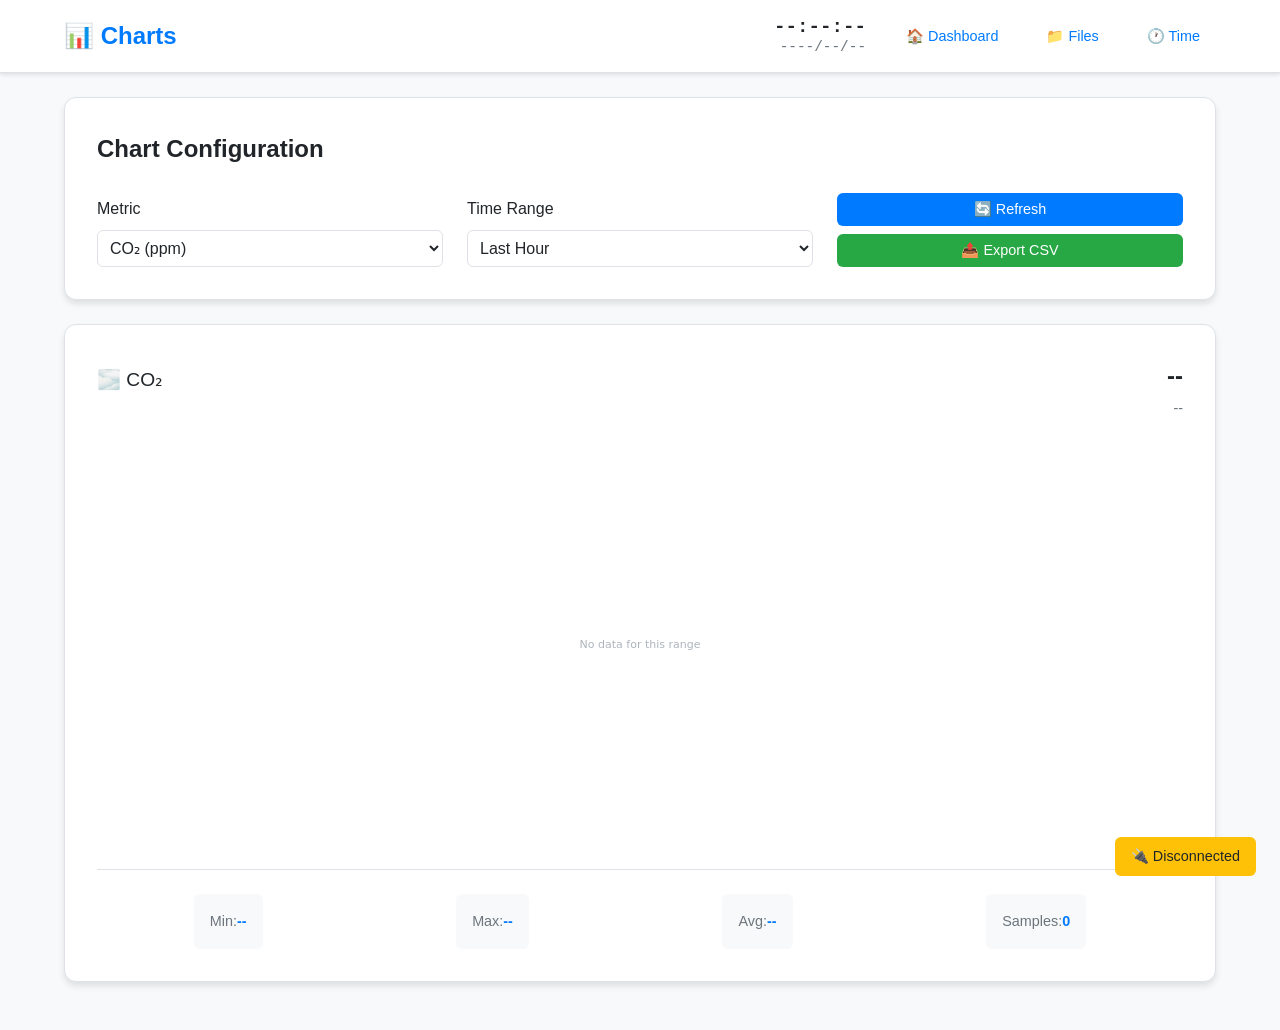
==== data/www/chart.html @ 93c886a1 "Initial commit: ESP32 air quality monitor Self-contained CO2/temperature/humidity monitor. Reads an " ====
<!DOCTYPE html>
<html lang="en">
<head>
    <meta charset="UTF-8">
    <meta name="viewport" content="width=device-width, initial-scale=1.0">
    <title>Charts — AQ-Meter Pro</title>
    <link rel="stylesheet" href="style.css">
</head>
<body>
    <nav class="navbar">
        <div class="nav-container">
            <h1 class="nav-title">📊 Charts</h1>
            <div class="nav-controls">
                <div class="real-time-clock">
                    <div id="currentTime" class="clock-display">--:--:--</div>
                    <div id="currentDate" class="date-display">----/--/--</div>
                </div>
                <nav class="nav-links">
                    <a href="/" class="nav-link">🏠 Dashboard</a>
                    <a href="/files.html" class="nav-link">📁 Files</a>
                    <a href="/clock.html" class="nav-link">🕐 Time</a>
                </nav>
            </div>
        </div>
    </nav>

    <div class="container">
        <div class="card controls-card">
            <h2>Chart Configuration</h2>
            <div class="controls-grid">
                <div class="control-group">
                    <label for="chartType">Metric</label>
                    <select id="chartType">
                        <option value="co2">CO₂ (ppm)</option>
                        <option value="temperature">Temperature (°C)</option>
                        <option value="humidity">Humidity (%)</option>
                    </select>
                </div>
                <div class="control-group">
                    <label for="timeRange">Time Range</label>
                    <select id="timeRange">
                        <option value="3600">Last Hour</option>
                        <option value="86400">Last 24 Hours</option>
                        <option value="604800">Last 7 Days</option>
                    </select>
                </div>
                <div class="control-group">
                    <button id="refreshBtn" class="refresh-btn">🔄 Refresh</button>
                    <button id="exportBtn" class="export-btn">📤 Export CSV</button>
                </div>
            </div>
        </div>

        <div class="card main-chart-card">
            <div class="chart-header">
                <h3 id="chartTitle">🌫️ CO₂</h3>
                <div class="chart-info">
                    <span class="current-value" id="currentValue">--</span>
                    <span class="chart-status" id="chartStatus">--</span>
                </div>
            </div>
            <div class="chart-container large">
                <canvas id="mainChart"></canvas>
            </div>
            <div class="chart-stats">
                <div class="stat-item"><span class="stat-label">Min:</span> <span class="stat-value" id="minValue">--</span></div>
                <div class="stat-item"><span class="stat-label">Max:</span> <span class="stat-value" id="maxValue">--</span></div>
                <div class="stat-item"><span class="stat-label">Avg:</span> <span class="stat-value" id="avgValue">--</span></div>
                <div class="stat-item"><span class="stat-label">Samples:</span> <span class="stat-value" id="sampleCount">--</span></div>
            </div>
        </div>
    </div>

    <div id="connectionStatus" class="connection-status">
        <span id="wsStatus">🔗 Connecting…</span>
    </div>

    <script src="common.js"></script>
    <script src="chart-lite.js"></script>
    <script src="charts.js"></script>
</body>
</html>
---- data/www/style.css ----
/**
 * AQ-Meter — styles for the four pages (dashboard, charts, files, clock).
 * Light theme only, responsive, offline. Only classes the HTML and the
 * JS-generated markup actually use are kept here.
 */

/* ═══════════════════════════════════════════════════════════════
   Variables
   ═══════════════════════════════════════════════════════════════ */

:root {
    --bg-primary: #ffffff;
    --bg-secondary: #f8f9fa;
    --bg-tertiary: #e9ecef;
    --text-primary: #212529;
    --text-secondary: #6c757d;
    --text-muted: #adb5bd;

    --accent-primary: #007bff;
    --accent-success: #28a745;
    --accent-warning: #ffc107;
    --accent-danger: #dc3545;
    --accent-info: #17a2b8;

    --border-color: #dee2e6;
    --shadow-light: rgba(0, 0, 0, 0.1);
    --shadow-medium: rgba(0, 0, 0, 0.15);

    --metric-co2: #ff6b6b;
    --metric-temp: #4ecdc4;
    --metric-humidity: #45b7d1;

    --border-radius: 12px;
    --border-radius-sm: 6px;
    --spacing-xs: 0.5rem;
    --spacing-sm: 1rem;
    --spacing-md: 1.5rem;
    --spacing-lg: 2rem;
    --spacing-xl: 3rem;
}

/* ═══════════════════════════════════════════════════════════════
   Base
   ═══════════════════════════════════════════════════════════════ */

* {
    margin: 0;
    padding: 0;
    box-sizing: border-box;
}

body {
    font-family: -apple-system, BlinkMacSystemFont, 'Segoe UI', Roboto, Oxygen, Ubuntu, Cantarell, sans-serif;
    background-color: var(--bg-secondary);
    color: var(--text-primary);
    line-height: 1.6;
}

.container {
    max-width: 1200px;
    margin: 0 auto;
    padding: var(--spacing-md);
}

/* ═══════════════════════════════════════════════════════════════
   Navigation
   ═══════════════════════════════════════════════════════════════ */

.navbar {
    background-color: var(--bg-primary);
    border-bottom: 1px solid var(--border-color);
    padding: var(--spacing-sm) 0;
    position: sticky;
    top: 0;
    z-index: 1000;
    box-shadow: 0 2px 4px var(--shadow-light);
}

.nav-container {
    max-width: 1200px;
    margin: 0 auto;
    padding: 0 var(--spacing-md);
    display: flex;
    justify-content: space-between;
    align-items: center;
}

.nav-title {
    font-size: 1.5rem;
    font-weight: 700;
    color: var(--accent-primary);
    margin: 0;
}

.nav-controls {
    display: flex;
    align-items: center;
    gap: var(--spacing-md);
}

.nav-links {
    display: flex;
    gap: var(--spacing-sm);
}

.nav-link {
    color: var(--accent-primary);
    text-decoration: none;
    padding: var(--spacing-xs) var(--spacing-sm);
    border-radius: var(--border-radius-sm);
    font-size: 0.9rem;
    font-weight: 500;
    transition: all 0.2s ease;
}

.nav-link:hover {
    background: var(--bg-secondary);
    color: #0056b3;
    transform: translateY(-1px);
}

.real-time-clock {
    text-align: right;
    font-family: 'Courier New', monospace;
}

.clock-display {
    font-size: 1.2rem;
    font-weight: 600;
    color: var(--text-primary);
    line-height: 1.2;
}

.date-display {
    font-size: 0.9rem;
    color: var(--text-secondary);
    line-height: 1.2;
}

/* ═══════════════════════════════════════════════════════════════
   Cards
   ═══════════════════════════════════════════════════════════════ */

.card {
    background-color: var(--bg-primary);
    border-radius: var(--border-radius);
    padding: var(--spacing-lg);
    margin-bottom: var(--spacing-md);
    box-shadow: 0 4px 6px var(--shadow-light);
    border: 1px solid var(--border-color);
    transition: all 0.3s ease;
}

.card:hover {
    transform: translateY(-2px);
    box-shadow: 0 8px 15px var(--shadow-medium);
}

.card h2 {
    margin-bottom: var(--spacing-md);
    color: var(--text-primary);
    font-size: 1.5rem;
    font-weight: 600;
}

.card h3 {
    margin-bottom: var(--spacing-sm);
    color: var(--text-primary);
    font-size: 1.2rem;
    font-weight: 500;
}

/* ═══════════════════════════════════════════════════════════════
   Status bar
   ═══════════════════════════════════════════════════════════════ */

.status-bar {
    display: grid;
    grid-template-columns: repeat(auto-fit, minmax(150px, 1fr));
    gap: var(--spacing-sm);
    background: var(--bg-primary);
    padding: var(--spacing-sm);
    border-radius: var(--border-radius);
    margin-bottom: var(--spacing-md);
    box-shadow: 0 2px 4px var(--shadow-light);
}

.status-item {
    display: flex;
    align-items: center;
    gap: var(--spacing-xs);
    padding: var(--spacing-xs);
    border-radius: var(--border-radius-sm);
    background: var(--bg-secondary);
}

.status-indicator {
    font-size: 1.2rem;
}

/* ═══════════════════════════════════════════════════════════════
   Dashboard grid + metrics
   ═══════════════════════════════════════════════════════════════ */

.dashboard-grid {
    display: grid;
    grid-template-columns: repeat(auto-fit, minmax(350px, 1fr));
    gap: var(--spacing-md);
}

.readings-card {
    grid-column: 1 / -1;
}

.metrics-grid {
    display: grid;
    grid-template-columns: repeat(auto-fit, minmax(200px, 1fr));
    gap: var(--spacing-md);
    margin-bottom: var(--spacing-md);
}

.metric {
    background: var(--bg-secondary);
    border-radius: var(--border-radius);
    padding: var(--spacing-lg);
    text-align: center;
    cursor: pointer;
    transition: all 0.3s ease;
    border: 2px solid transparent;
}

.metric:hover {
    transform: translateY(-3px);
    box-shadow: 0 8px 20px var(--shadow-medium);
}

.co2-metric      { border-color: var(--metric-co2); }
.temp-metric     { border-color: var(--metric-temp); }
.humidity-metric { border-color: var(--metric-humidity); }

.metric-icon {
    font-size: 2.5rem;
    margin-bottom: var(--spacing-sm);
}

.metric-value {
    font-size: 2.5rem;
    font-weight: 700;
    margin-bottom: var(--spacing-xs);
    color: var(--text-primary);
}

.metric-unit {
    font-size: 0.9rem;
    color: var(--text-secondary);
    margin-bottom: var(--spacing-xs);
}

.metric-status {
    padding: var(--spacing-xs) var(--spacing-sm);
    border-radius: var(--border-radius-sm);
    font-size: 0.8rem;
    font-weight: 600;
    text-transform: uppercase;
}

.metric-status.good    { background: var(--accent-success); color: white; }
.metric-status.warning { background: var(--accent-warning); color: #212529; }
.metric-status.bad     { background: var(--accent-danger); color: white; }

.last-updated {
    text-align: center;
    font-size: 0.9rem;
    color: var(--text-secondary);
    font-style: italic;
}

.metric-link {
    text-decoration: none;
    color: inherit;
    display: block;
    transition: transform 0.3s ease, box-shadow 0.3s ease;
    cursor: pointer;
    position: relative;
    border-radius: var(--border-radius);
    overflow: hidden;
    background-color: rgba(255, 255, 255, 0.85);
    box-shadow: 0 4px 8px var(--shadow-light);
    animation: pulse-subtle 2.5s infinite;
    border: 2px solid transparent;
}

@keyframes pulse-subtle {
    0%   { box-shadow: 0 4px 8px var(--shadow-light); }
    50%  { box-shadow: 0 4px 12px rgba(0, 123, 255, 0.4); border-color: rgba(0, 123, 255, 0.2); }
    100% { box-shadow: 0 4px 8px var(--shadow-light); }
}

.metric-link:hover {
    transform: translateY(-5px);
    box-shadow: 0 8px 16px var(--shadow-medium);
    background-color: rgba(255, 255, 255, 0.95);
    animation: none;
}

.metric-link:hover .metric {
    box-shadow: 0 10px 15px var(--shadow-medium);
    background-color: rgba(0, 123, 255, 0.05);
}

.metric-link .metric-value {
    position: relative;
    z-index: 2;
    transition: transform 0.2s ease;
}

.metric-link:hover .metric-value {
    transform: scale(1.05);
}

/* ═══════════════════════════════════════════════════════════════
   Charts
   ═══════════════════════════════════════════════════════════════ */

.chart-preview-card {
    grid-column: 1 / -1;
}

.mini-chart-container,
.chart-container {
    position: relative;
    height: 200px;
    margin: var(--spacing-md) 0;
}

/* Give the canvas an explicit CSS box. Without this it keeps the 300x150
   intrinsic default, so chart-lite.js reads clientWidth = 300 and the chart
   never fills its card — and because it then writes width/height attributes
   scaled by devicePixelRatio, on a HiDPI screen the element grows past the
   card instead. Sizing from CSS makes the backing-store maths correct. */
.mini-chart-container canvas,
.chart-container canvas {
    display: block;
    width: 100%;
    height: 100%;
}

.chart-container.large {
    height: 400px;
}

.chart-header {
    display: flex;
    justify-content: space-between;
    align-items: center;
    margin-bottom: var(--spacing-md);
}

.chart-info {
    text-align: right;
}

.current-value {
    display: block;
    font-size: 1.5rem;
    font-weight: 600;
    color: var(--text-primary);
}

.chart-status {
    font-size: 0.9rem;
    color: var(--text-secondary);
}

.chart-stats {
    display: flex;
    justify-content: space-around;
    margin-top: var(--spacing-md);
    padding-top: var(--spacing-md);
    border-top: 1px solid var(--border-color);
    font-size: 0.9rem;
    color: var(--text-secondary);
}

/* ═══════════════════════════════════════════════════════════════
   Controls / forms (chart config, settings, calibration)
   ═══════════════════════════════════════════════════════════════ */

.controls-card {
    margin-bottom: var(--spacing-md);
}

.controls-grid {
    display: grid;
    grid-template-columns: repeat(auto-fit, minmax(200px, 1fr));
    gap: var(--spacing-md);
    align-items: end;
}

.control-group {
    display: flex;
    flex-direction: column;
    gap: var(--spacing-xs);
}

.control-group label {
    font-weight: 500;
    color: var(--text-primary);
}

.control-group select,
.control-group input {
    padding: var(--spacing-xs);
    border: 1px solid var(--border-color);
    border-radius: var(--border-radius-sm);
    background: var(--bg-primary);
    color: var(--text-primary);
    font-size: 1rem;
}

.settings-card .control-group,
.calibration-card .control-group {
    margin-bottom: var(--spacing-md);
}

.inline-controls {
    display: flex;
    gap: var(--spacing-sm);
    align-items: center;
}

.inline-controls input {
    flex: 1;
    min-width: 0;
    padding: var(--spacing-xs);
    border: 1px solid var(--border-color);
    border-radius: var(--border-radius-sm);
    background: var(--bg-primary);
    color: var(--text-primary);
    font-size: 1rem;
}

.toggle-row {
    display: flex;
    align-items: center;
    gap: var(--spacing-sm);
    cursor: pointer;
    font-weight: 500;
}

.toggle-row input[type="checkbox"] {
    width: 20px;
    height: 20px;
    cursor: pointer;
}

.hint {
    font-size: 0.85rem;
    color: var(--text-secondary);
    margin-top: var(--spacing-xs);
}

.refresh-btn,
.export-btn {
    background: var(--accent-primary);
    color: white;
    border: none;
    padding: var(--spacing-xs) var(--spacing-sm);
    border-radius: var(--border-radius-sm);
    cursor: pointer;
    font-size: 0.9rem;
    transition: all 0.2s ease;
}

.export-btn {
    background: var(--accent-success);
}

.refresh-btn:hover {
    background: #0056b3;
}

.export-btn:hover {
    background: #1e7e34;
}

/* ═══════════════════════════════════════════════════════════════
   File manager
   ═══════════════════════════════════════════════════════════════ */

.storage-info {
    background: linear-gradient(135deg, var(--bg-primary), var(--bg-secondary));
}

.storage-stats {
    display: grid;
    grid-template-columns: repeat(auto-fit, minmax(150px, 1fr));
    gap: var(--spacing-md);
    margin-bottom: var(--spacing-md);
}

.stat-item {
    display: flex;
    justify-content: space-between;
    align-items: center;
    padding: var(--spacing-sm);
    background: var(--bg-secondary);
    border-radius: var(--border-radius-sm);
}

.stat-label {
    font-weight: 500;
    color: var(--text-secondary);
}

.stat-value {
    font-weight: 600;
    color: var(--accent-primary);
}

.storage-bar {
    height: 8px;
    background: var(--bg-tertiary);
    border-radius: 4px;
    overflow: hidden;
}

.storage-progress {
    height: 100%;
    background: linear-gradient(90deg, var(--accent-success), var(--accent-warning));
    transition: width 0.3s ease;
}

.file-controls {
    display: flex;
    justify-content: space-between;
    align-items: center;
    margin-bottom: var(--spacing-md);
    gap: var(--spacing-md);
}

.current-path {
    flex: 1;
    font-family: 'Courier New', monospace;
    font-size: 0.9rem;
    color: var(--text-secondary);
    overflow-x: auto;
    white-space: nowrap;
}

.file-table-container {
    overflow-x: auto;
    border-radius: var(--border-radius);
    border: 1px solid var(--border-color);
}

.file-table {
    width: 100%;
    border-collapse: collapse;
    background: var(--bg-primary);
}

.file-table th,
.file-table td {
    padding: var(--spacing-sm);
    text-align: left;
    border-bottom: 1px solid var(--border-color);
}

.file-table th {
    background: var(--bg-secondary);
    font-weight: 600;
    color: var(--text-primary);
}

.file-table tr:hover {
    background: var(--bg-secondary);
}

.file-name {
    display: flex;
    align-items: center;
    gap: var(--spacing-xs);
}

.file-icon {
    font-size: 1.2rem;
}

.file-actions {
    display: flex;
    gap: 5px;
    opacity: 0.7;
    transition: opacity 0.2s;
}

.file-row:hover .file-actions,
.directory-row:hover .file-actions {
    opacity: 1;
}

.file-action {
    background: none;
    border: none;
    cursor: pointer;
    font-size: 1rem;
    padding: 2px 5px;
    border-radius: var(--border-radius-sm);
}

.file-action:hover {
    background-color: var(--bg-tertiary);
}

.delete-btn:hover {
    color: var(--accent-danger);
}

.directory-row:hover,
.file-row:hover {
    background-color: var(--bg-tertiary);
}

.directory-name {
    color: var(--accent-primary);
    cursor: pointer;
}

.directory-name:hover {
    text-decoration: underline;
}

.parent-dir {
    background-color: var(--bg-tertiary);
}

.empty-folder-message {
    text-align: center;
    padding: var(--spacing-md);
    color: var(--text-secondary);
    font-style: italic;
}

.preview-table {
    width: 100%;
    border-collapse: collapse;
}

.preview-table th,
.preview-table td {
    padding: 6px 8px;
    text-align: left;
    border: 1px solid var(--border-color);
}

.preview-table th {
    background-color: var(--bg-tertiary);
    font-weight: bold;
}

/* ═══════════════════════════════════════════════════════════════
   Time sync page
   ═══════════════════════════════════════════════════════════════ */

.time-sync-card {
    text-align: center;
    max-width: 600px;
    margin: var(--spacing-xl) auto;
    background: linear-gradient(135deg, var(--bg-primary), var(--bg-secondary));
}

.info-text {
    font-size: 1.1rem;
    margin-bottom: var(--spacing-lg);
    color: var(--text-secondary);
}

.time-display {
    display: grid;
    grid-template-columns: 1fr 1fr;
    gap: var(--spacing-lg);
    margin: var(--spacing-lg) 0;
}

.time-section {
    padding: var(--spacing-lg);
    background: var(--bg-secondary);
    border-radius: var(--border-radius);
    border: 1px solid var(--border-color);
}

.time-section h3 {
    margin-bottom: var(--spacing-md);
    color: var(--text-primary);
}

.time-value {
    font-family: 'Courier New', monospace;
    font-size: 2rem;
    font-weight: 600;
    color: var(--accent-primary);
    margin-bottom: var(--spacing-xs);
}

.date-value {
    font-size: 1.1rem;
    color: var(--text-secondary);
}

.sync-controls {
    margin: var(--spacing-lg) 0;
}

#syncBtn {
    background: var(--accent-success);
    color: white;
    border: none;
    padding: var(--spacing-md) var(--spacing-xl);
    border-radius: var(--border-radius);
    cursor: pointer;
    font-size: 1.1rem;
    font-weight: 600;
    transition: all 0.3s ease;
}

#syncBtn:hover {
    background: #1e7e34;
    transform: translateY(-2px);
    box-shadow: 0 6px 12px var(--shadow-medium);
}

#syncBtn:disabled {
    background: var(--text-muted);
    cursor: not-allowed;
    transform: none;
    box-shadow: none;
}

.timezone-info {
    background: var(--bg-tertiary);
    padding: var(--spacing-md);
    border-radius: var(--border-radius);
    margin-top: var(--spacing-lg);
    font-size: 0.9rem;
    color: var(--text-secondary);
}

/* ═══════════════════════════════════════════════════════════════
   Modal (file preview)
   ═══════════════════════════════════════════════════════════════ */

.modal {
    position: fixed;
    top: 0;
    left: 0;
    width: 100%;
    height: 100%;
    background: rgba(0, 0, 0, 0.5);
    display: flex;
    justify-content: center;
    align-items: center;
    z-index: 1000;
}

.modal-content {
    background: var(--bg-primary);
    border-radius: var(--border-radius);
    padding: var(--spacing-lg);
    max-width: 90vw;
    max-height: 90vh;
    overflow-y: auto;
    box-shadow: 0 10px 30px var(--shadow-medium);
}

.modal-header {
    display: flex;
    justify-content: space-between;
    align-items: center;
    margin-bottom: var(--spacing-md);
    padding-bottom: var(--spacing-md);
    border-bottom: 1px solid var(--border-color);
}

.preview-content {
    overflow-x: auto;
}

.preview-content pre {
    white-space: pre-wrap;
    font-family: 'Courier New', monospace;
    font-size: 0.85rem;
}

.close-btn {
    background: none;
    border: none;
    font-size: 1.5rem;
    cursor: pointer;
    color: var(--text-secondary);
    transition: color 0.2s ease;
}

.close-btn:hover {
    color: var(--accent-danger);
}

/* ═══════════════════════════════════════════════════════════════
   Status / utility
   ═══════════════════════════════════════════════════════════════ */

.status {
    padding: var(--spacing-sm);
    border-radius: var(--border-radius-sm);
    margin: var(--spacing-sm) 0;
    font-weight: 500;
}

.status:empty {
    display: none;
}

.status.success { background: #d4edda; color: #155724; border: 1px solid #c3e6cb; }
.status.error   { background: #f8d7da; color: #721c24; border: 1px solid #f5c6cb; }
.status.warning { background: #fff3cd; color: #856404; border: 1px solid #ffeaa7; }
.status.info    { background: #d1ecf1; color: #0c5460; border: 1px solid #bee5eb; }

.hidden {
    display: none !important;
}

.connection-status {
    position: fixed;
    bottom: var(--spacing-md);
    right: var(--spacing-md);
    padding: var(--spacing-xs) var(--spacing-sm);
    border-radius: var(--border-radius-sm);
    font-size: 0.9rem;
    font-weight: 500;
    z-index: 1000;
    transition: all 0.3s ease;
}

.connection-status.connected    { background: var(--accent-success); color: white; }
.connection-status.disconnected { background: var(--accent-warning); color: #212529; }
.connection-status.error        { background: var(--accent-danger); color: white; }

.toast {
    position: fixed;
    bottom: 20px;
    left: 50%;
    transform: translateX(-50%);
    background-color: var(--bg-tertiary);
    color: var(--text-primary);
    padding: 12px 20px;
    border-radius: var(--border-radius);
    box-shadow: 0 4px 12px var(--shadow-medium);
    z-index: 1000;
    display: none;
}

.toast.error { background-color: var(--accent-danger); color: white; }
.toast.info  { background-color: var(--accent-info); color: white; }

/* ═══════════════════════════════════════════════════════════════
   Responsive
   ═══════════════════════════════════════════════════════════════ */

@media (max-width: 768px) {
    .container { padding: var(--spacing-sm); }

    .nav-container {
        padding: 0 var(--spacing-sm);
        flex-direction: column;
        gap: var(--spacing-sm);
    }

    .nav-controls    { flex-direction: column; gap: var(--spacing-sm); }
    .dashboard-grid  { grid-template-columns: 1fr; }
    .metrics-grid    { grid-template-columns: 1fr; }
    .time-display    { grid-template-columns: 1fr; }
    .controls-grid   { grid-template-columns: 1fr; }
    .storage-stats   { grid-template-columns: 1fr; }

    .file-controls {
        flex-direction: column;
        align-items: stretch;
    }
}

@media (max-width: 480px) {
    .card   { padding: var(--spacing-md); }
    .metric { padding: var(--spacing-md); }
    .metric-value { font-size: 2rem; }
    .time-value   { font-size: 1.5rem; }

    .chart-container,
    .mini-chart-container { height: 150px; }

    .modal-content {
        margin: var(--spacing-sm);
        padding: var(--spacing-md);
    }
}

/* ═══════════════════════════════════════════════════════════════
   Print
   ═══════════════════════════════════════════════════════════════ */

@media print {
    .navbar,
    .connection-status,
    .toast {
        display: none !important;
    }

    .container { max-width: none; padding: 0; }

    .card {
        box-shadow: none;
        border: 1px solid #000;
        break-inside: avoid;
    }

    .chart-container { height: 300px; }
}
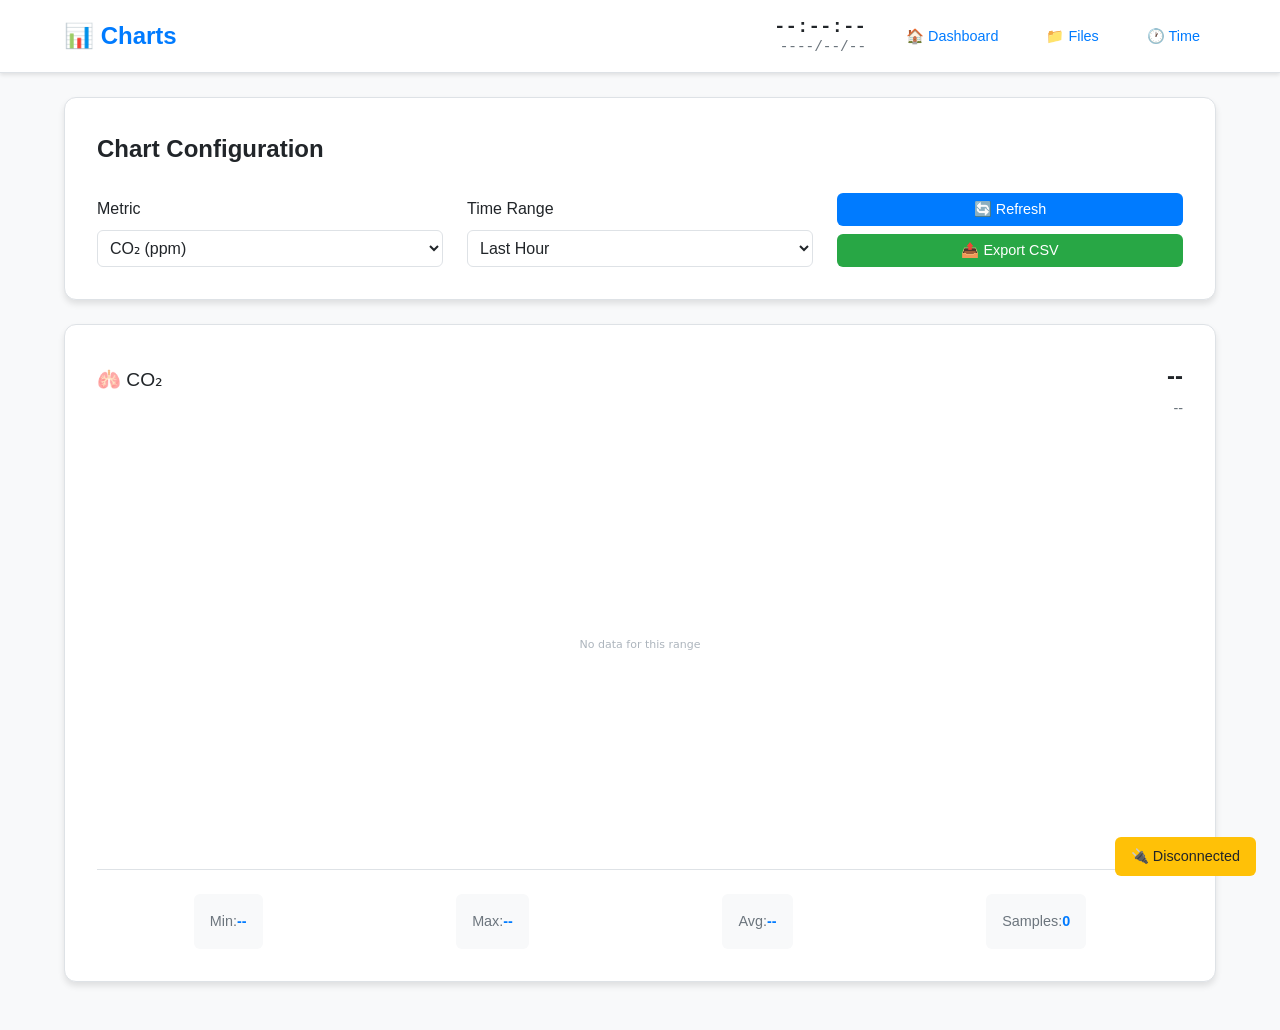
==== commit 2979d882: "Make the CO2 metric icon legible The fog emoji rendered as a near-white cloud on the light card, so " ====
--- a/data/www/chart.html
+++ b/data/www/chart.html
@@ -53,7 +53,7 @@
 
         <div class="card main-chart-card">
             <div class="chart-header">
-                <h3 id="chartTitle">🌫️ CO₂</h3>
+                <h3 id="chartTitle">🫁 CO₂</h3>
                 <div class="chart-info">
                     <span class="current-value" id="currentValue">--</span>
                     <span class="chart-status" id="chartStatus">--</span>
